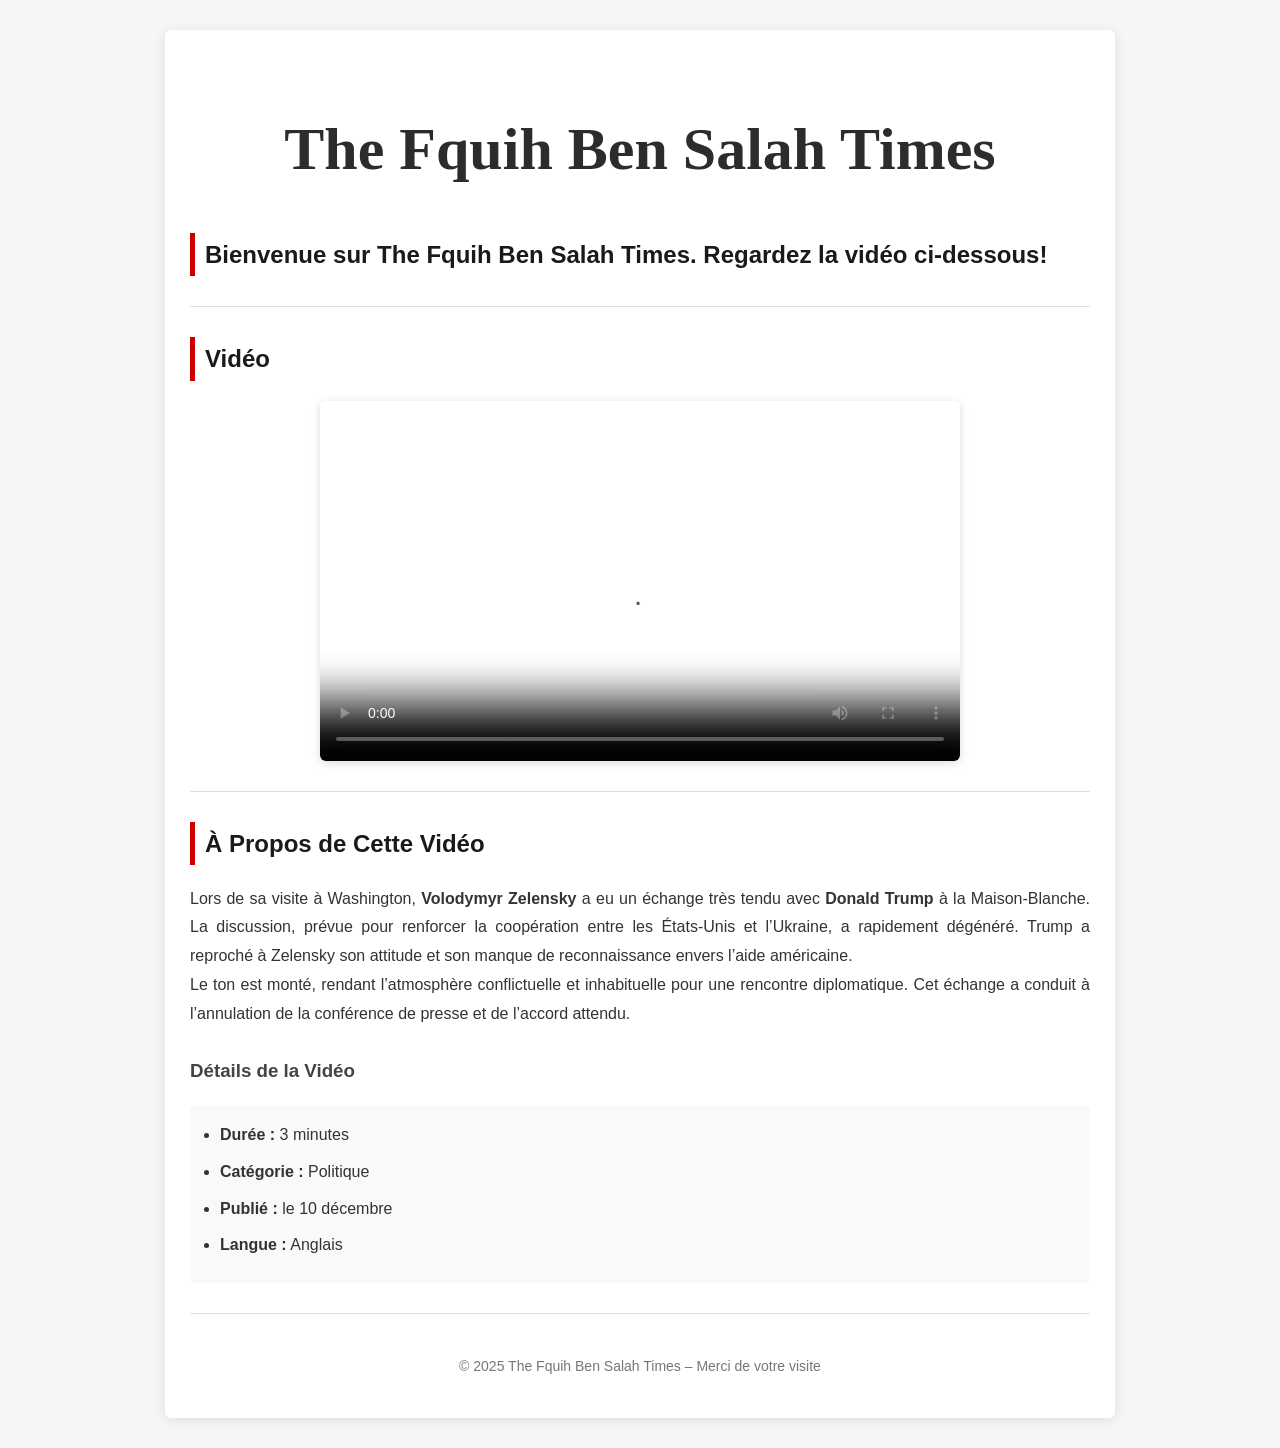
==== Live Page.html @ 1a3584c6 "Add files via upload" ====
<!DOCTYPE html>
<html lang="en">
<head>
    <meta charset="UTF-8">
    <meta name="viewport" content="width=device-width, initial-scale=1.0">
    <title>The Fquih Ben Salah Times</title>

    <link rel="stylesheet" href="style.css">
</head>

<body>

<div class="container">

    <a href="index.html" ><h1 id="titre_principal">The Fquih Ben Salah Times</h1></a>
    <h2>Bienvenue sur The Fquih Ben Salah Times. Regardez la vidéo ci-dessous!</h2>

    <hr>

    <h2>Vidéo</h2>

    <video width="640" height="360" controls poster="images/Miniature.avif" preload="auto">
        <source src="Video/Vid Project(1).mp4" type="video/mp4">
        Votre navigateur ne supporte pas la balise vidéo.
    </video>

    <hr>

    <h2>À Propos de Cette Vidéo</h2>

    <p>
        Lors de sa visite à Washington, <strong>Volodymyr Zelensky</strong> a eu un échange très tendu avec <strong>Donald Trump</strong> à la Maison-Blanche. La discussion, prévue pour renforcer la coopération entre les États-Unis et l’Ukraine, a rapidement dégénéré. Trump a reproché à Zelensky son attitude et son manque de reconnaissance envers l’aide américaine. <br>Le ton est monté, rendant l’atmosphère conflictuelle et inhabituelle pour une rencontre diplomatique. Cet échange a conduit à l’annulation de la conférence de presse et de l’accord attendu.
    </p>

    <h3>Détails de la Vidéo</h3>

    <ul>
        <li><strong>Durée :</strong> 3 minutes</li>
        <li><strong>Catégorie :</strong> Politique</li>
        <li><strong>Publié :</strong> le 10 décembre</li>
        <li><strong>Langue :</strong> Anglais</li>
    </ul>

    <hr>

    <p class="footer">© 2025 The Fquih Ben Salah Times – Merci de votre visite</p>

</div>

</body>
</html>
---- style.css ----
/* إعدادات عامة */
        body {
            margin: 0;
            font-family: Arial, Helvetica, sans-serif;
            background-color: #f4f6f8;
            color: #333;
            line-height: 1.8;
        }
        @font-face {
            font-family: 'OldEnglish';
            src: url('fonts/OldEnglishTextMT.woff') format('woff');
        }
        /* حاوية الموقع */
        .container {
            max-width: 900px;
            margin: 30px auto;
            background: #fff;
            padding: 25px;
            box-shadow: 0 2px 12px rgba(0,0,0,0.1);
            border-radius: 6px;
        }
        a{
            text-decoration: none;
            
        }
        /* العنوان الرئيسي */
        #titre_principal {
            font-size: 60px;
            font-weight: bold;
            font-family: 'OldEnglish', Georgia, serif;
            text-align: center;
            margin-bottom: 10px;
            text-decoration: none;
            color: rgb(44, 44, 44);
        }

        /* العنوان الثانوي */
        h2 {
            color: #1a1a1a;
            border-left: 5px solid #c00;
            padding-left: 10px;
            margin-top: 30px;
        }

        h3 {
            margin-top: 25px;
            color: #444;
        }

        /* الخط الفاصل */
        hr {
            border: none;
            height: 1px;
            background: #ddd;
            margin: 30px 0;
        }

        /* الفيديو */
        video {
            display: block;
            margin: 20px auto;
            max-width: 100%;
            border-radius: 6px;
            box-shadow: 0 2px 10px rgba(0,0,0,0.15);
        }

        /* الفقرة */
        p {
            font-size: 16px;
            text-align: justify;
        }

        /* قائمة التفاصيل */
        ul {
            background: #f9f9f9;
            padding: 15px 30px;
            border-radius: 5px;
        }

        ul li {
            margin-bottom: 8px;
        }

        /* تذييل */
        .footer {
            text-align: center;
            font-size: 14px;
            color: #777;
            margin-top: 40px;
        }
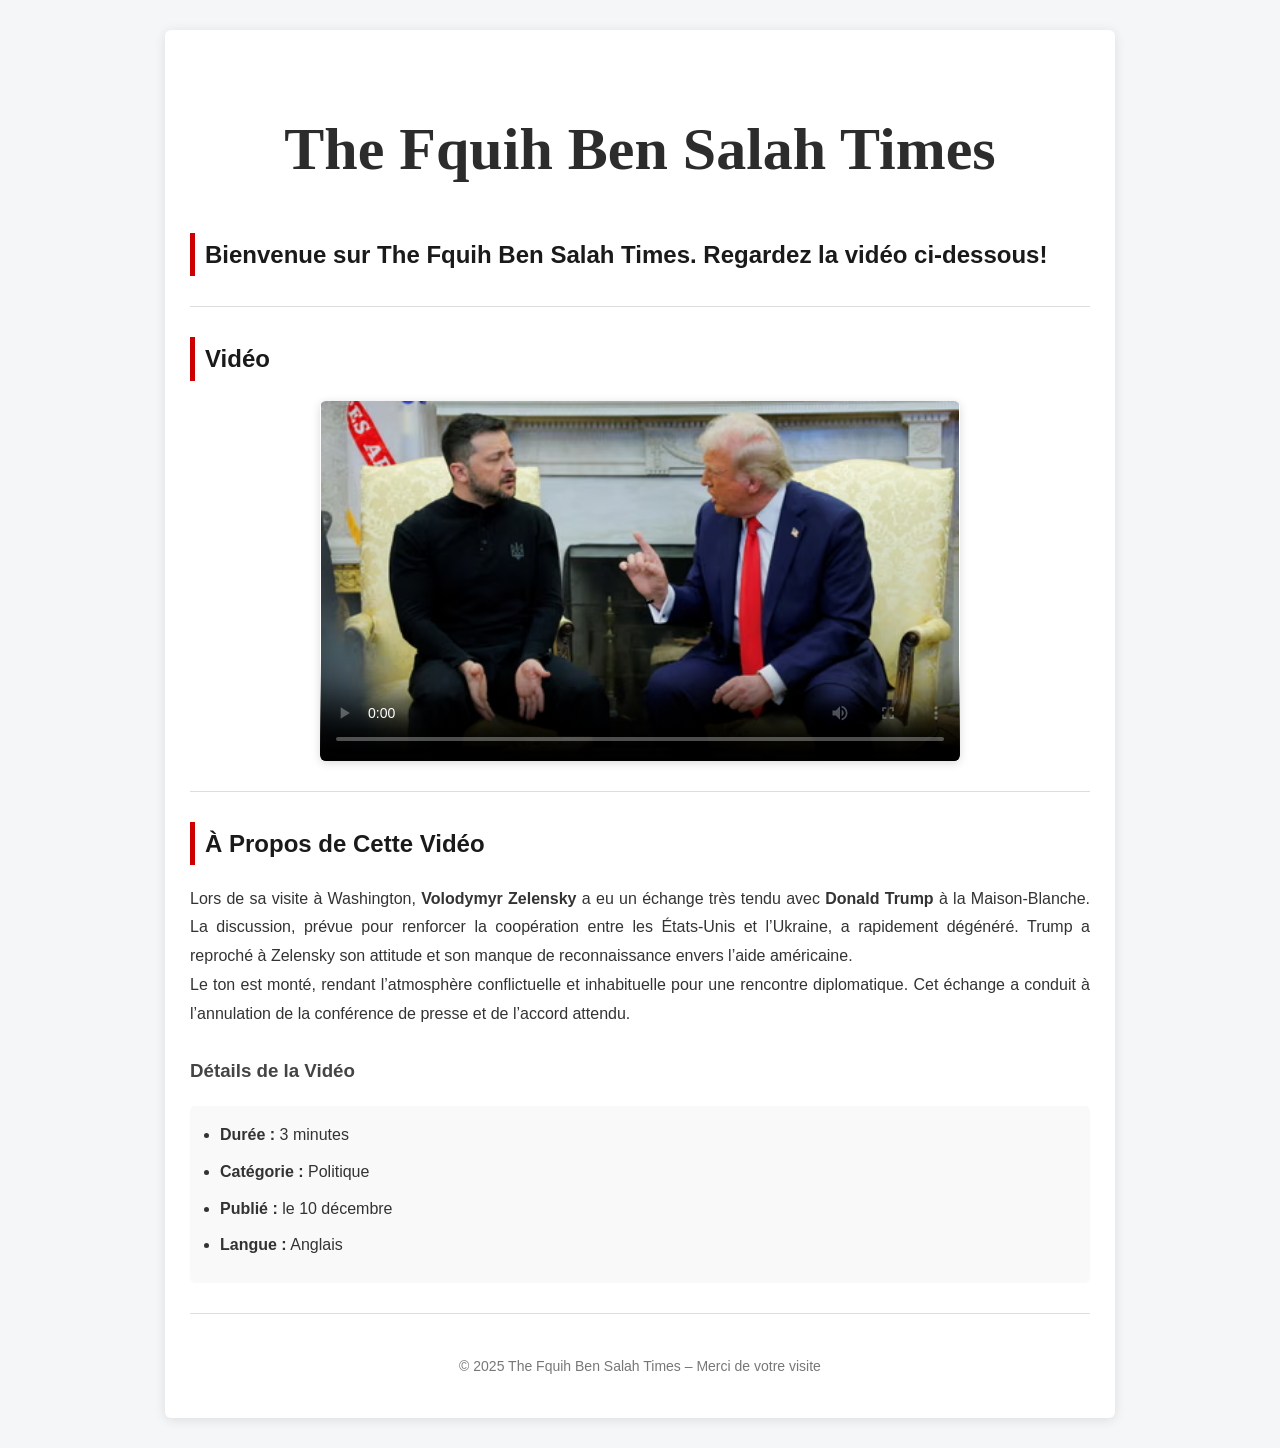
==== commit c3ebde5a: "Update Live Page.html" ====
--- a/Live Page.html
+++ b/Live Page.html
@@ -20,7 +20,7 @@
     <h2>Vidéo</h2>
 
     <video width="640" height="360" controls poster="images/Miniature.avif" preload="auto">
-        <source src="Video/Vid Project(1).mp4" type="video/mp4">
+        <source src="https://drive.google.com/file/d/1xpOaVe9J2hUfJnolGi0dglHqGRwrH4FH/preview" type="video/mp4">
         Votre navigateur ne supporte pas la balise vidéo.
     </video>
 
@@ -48,4 +48,5 @@
 </div>
 
 </body>
-</html>+
+</html>
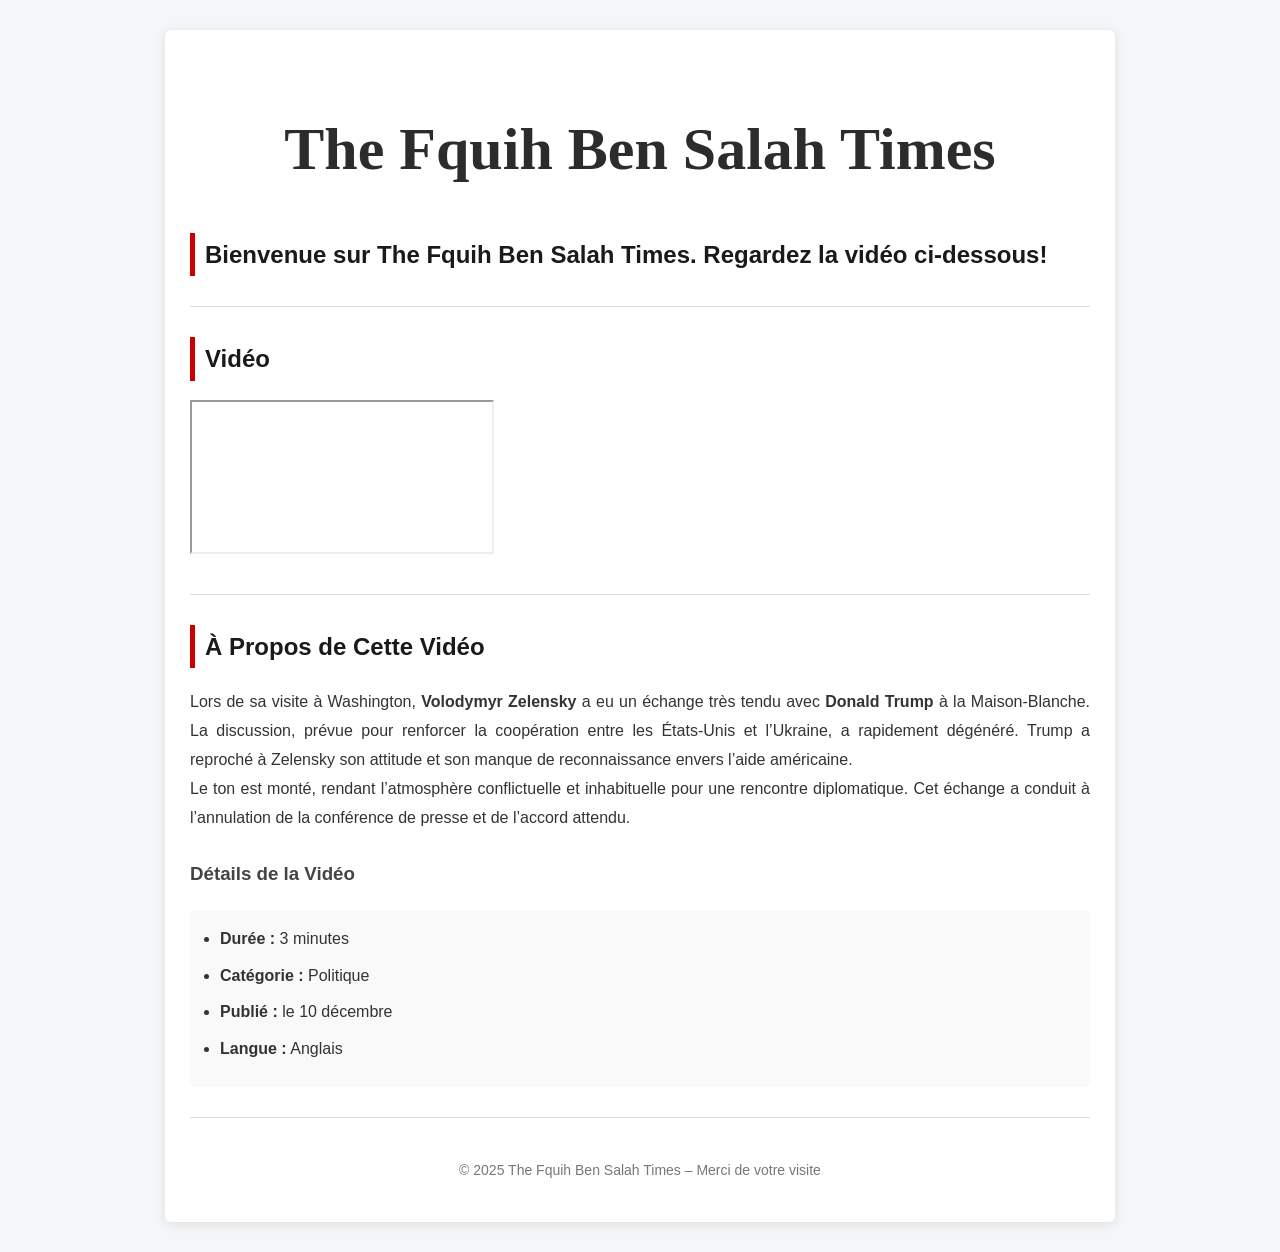
==== commit 0a4ec5b5: "Update Live Page.html" ====
--- a/Live Page.html
+++ b/Live Page.html
@@ -19,10 +19,20 @@
 
     <h2>Vidéo</h2>
 
-    <video width="640" height="360" controls poster="images/Miniature.avif" preload="auto">
-        <source src="https://drive.google.com/file/d/1xpOaVe9J2hUfJnolGi0dglHqGRwrH4FH/preview" type="video/mp4">
-        Votre navigateur ne supporte pas la balise vidéo.
-    </video>
+    <div>
+    <div>
+    <iframe
+        display: block;
+        margin: 20px auto;
+        max-width: 100%;
+        border-radius: 6px;
+        box-shadow: 0 2px 10px rgba(0,0,0,0.15);
+        src="https://drive.google.com/file/d/1xpOaVe9J2hUfJnolGi0dglHqGRwrH4FH/preview" 
+        >
+    </iframe>
+    </div>
+
+    </div>
 
     <hr>
 
@@ -50,3 +60,4 @@
 </body>
 
 </html>
+
